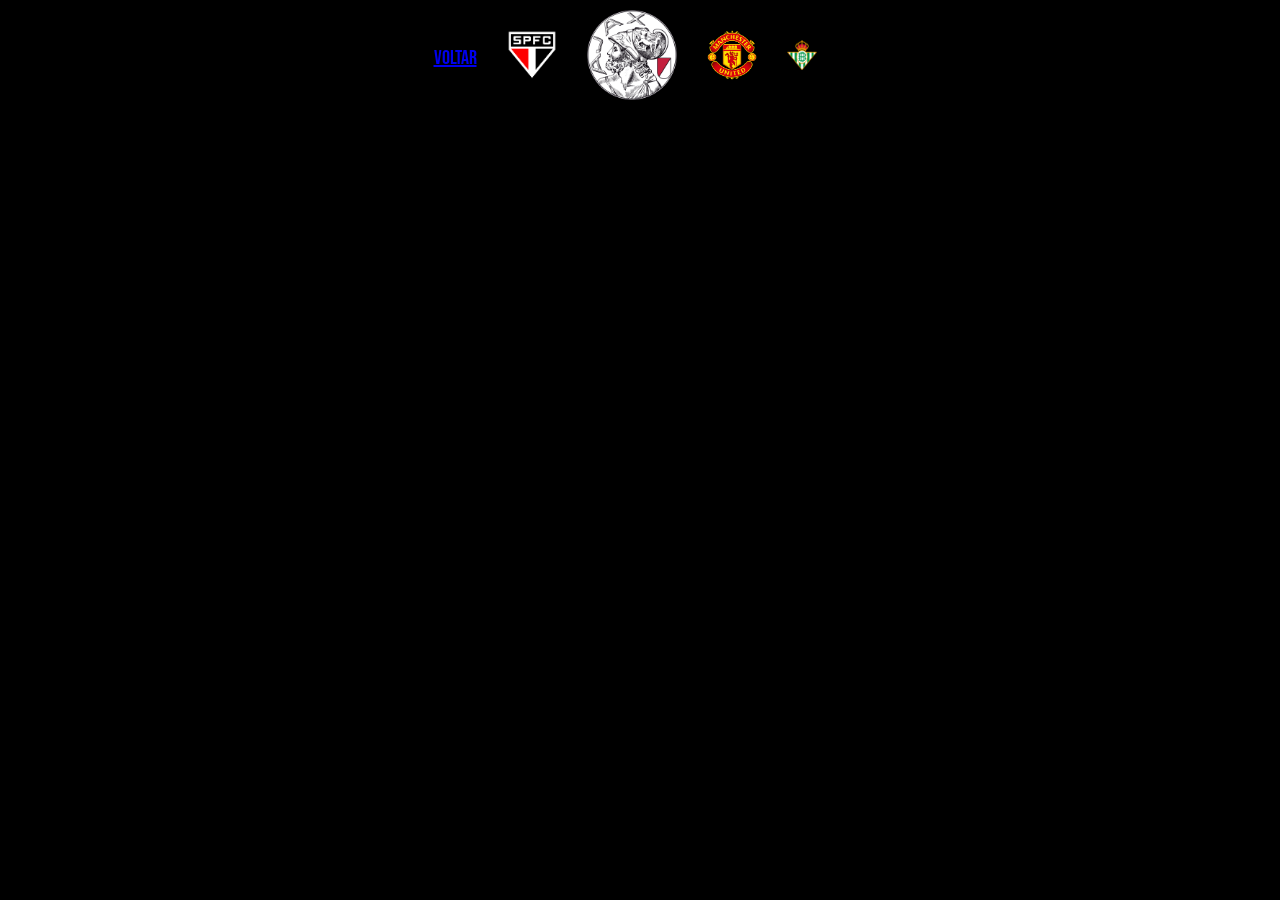
==== ajax.html @ 272045f8 "first commit" ====
<!DOCTYPE html>
<html>
<head>
  <title>Ajax</title>
  <link rel="icon" type="image/x-icon" href="Logo.png">
  <link rel="stylesheet" href="css/ajax.css">
  <link href="https://fonts.googleapis.com/css2?family=Bebas+Neue&display=swap" rel="stylesheet">
</head>
<body>
  <header>
    <a href="index.html">Voltar</a>
    <a href="spfc.html" class="sescudo">
      <img src="img/spfc.png" alt="escudo">
    </a>
    <a href="https://english.ajax.nl" target="_blank" class="escudo">
      <img src="img/ajax.png" alt="escudo"> 
    </a>
    <a href="united.html" class="sescudo">
      <img src="img/manut.webp" alt="escudo">
    </a>
    <a href="betis.html" class="tescudo">
      <img src="img/betis.png" alt="escudo">
    </a>
  <footer>

  </footer>
</body>
</html>
---- css/ajax.css ----
* {
  font-family: 'Bebas Neue', sans-serif;
}

header {
  align-items: center;
  justify-content: center;
  display: flex;
  height: 100px;
  gap: 30px;
}

.escudo img {
  width: 90px;
  height: 90px;
}

.sescudo img {
  width: 50px;
  height: 50px;
}

.tescudo img {
  width: 30px;
  height: 30px;
}

body {
  background-color: black;
  color: white;
  font-size: 20PX;
  font-family: 'Bebas Neue', sans-serif;
}
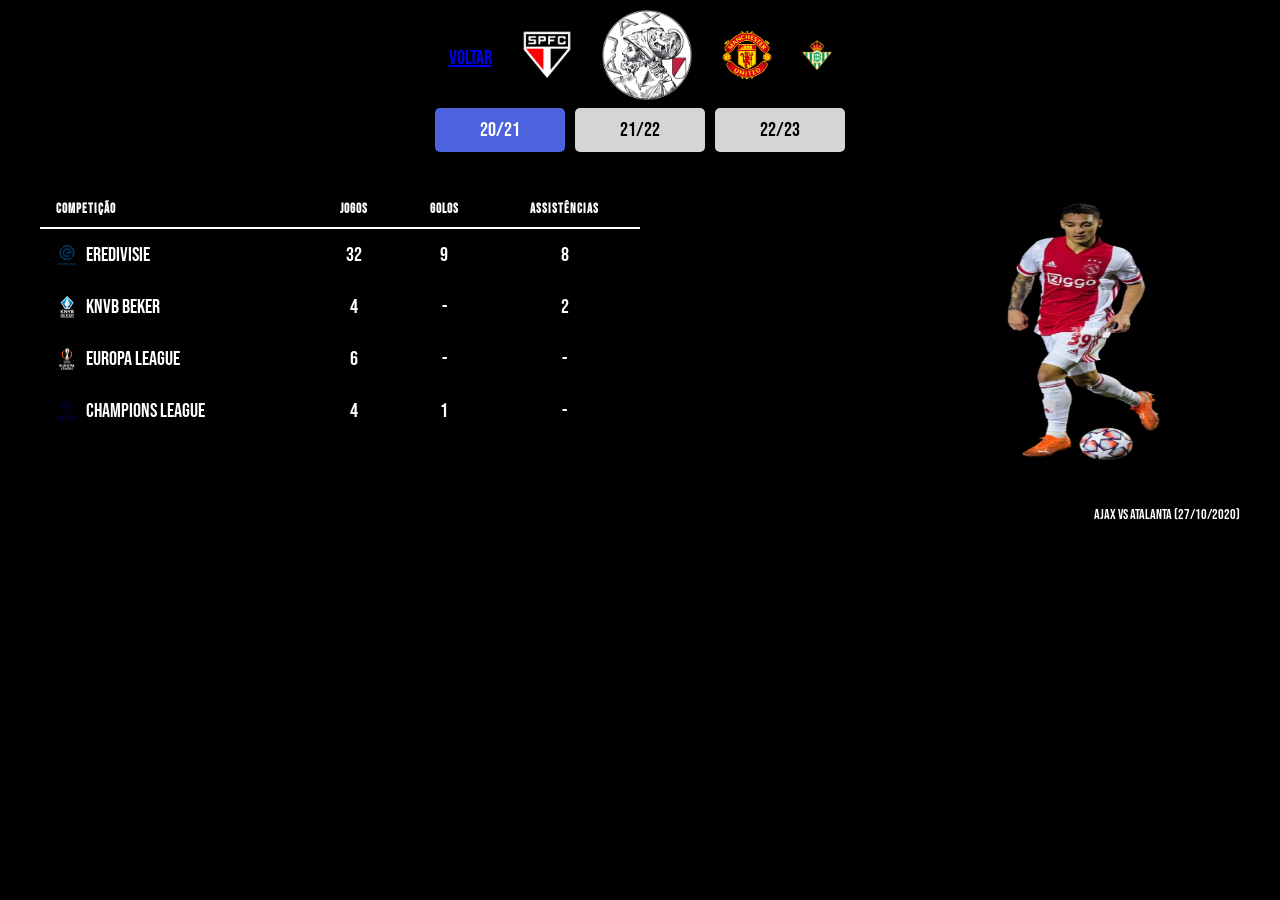
==== commit 201622e3: "second commit" ====
--- a/ajax.html
+++ b/ajax.html
@@ -21,6 +21,110 @@
     <a href="betis.html" class="tescudo">
       <img src="img/betis.png" alt="escudo">
     </a>
+  </header>
+  <section>
+    <input type="radio" name="tabs" id="tab1" checked>
+    <input type="radio" name="tabs" id="tab2">
+    <input type="radio" name="tabs" id="tab3">
+
+  <div class="tabs">
+    <label for="tab1">20/21</label>
+    <label for="tab2">21/22</label>
+    <label for="tab3">22/23</label>
+  </div>
+      <!--conteudo-->
+      <div class="tab-content" id="content1">
+        <div class="antony">
+          <img src="img/antony-21.png" alt="antony">
+          <p>Ajax vs Atalanta (27/10/2020)</p>
+        </div>
+      <table>
+        <thead>
+          <tr>
+            <th>Competição</th>
+            <th>Jogos</th>
+            <th>Golos</th>
+            <th>Assistências</th>
+          </tr>
+        </thead>
+        <tbody>
+          <tr>
+            <td><div class="competicao"><img src="img/eredivisie.png">Eredivisie</div></td>
+            <td>32</td><td>9</td><td>8</td>
+          </tr>
+          <tr>
+            <td><div class="competicao"><img src="img/knvb.png">KNVB BEKER</div></td>
+            <td>4</td><td>-</td><td>2</td>
+          </tr>
+          <tr>
+            <td><div class="competicao"><img src="img/europal.png">Europa League</div></td>
+            <td>6</td><td>-</td><td>-</td>
+          </tr>
+          <tr>
+            <td><div class="competicao"><img src="img/championsl.png">Champions League</div></td>
+            <td>4</td><td>1</td><td>-</td>
+          </tr>
+        </tbody>
+      </table>
+      </div>
+      <div class="tab-content" id="content2">
+        <div class="antony">
+        <img src="img/antony-22.png" alt="antony">
+      <p class="antony">Ajax vs Heerenveen (11/05/2022)</p>
+      </div>
+      <table>
+        <thead>
+          <tr>
+            <th>Competição</th>
+            <th>Jogos</th>
+            <th>Golos</th>
+            <th>Assistências</th>
+          </tr>
+        </thead>
+        <tbody>
+          <tr>
+            <td><div class="competicao"><img src="img/eredivisie.png">Eredivisie</div></td>
+            <td>23</td><td>8</td><td>4</td>
+          </tr>
+          <tr>
+            <td><div class="competicao"><img src="img/knvb.png">KNVB BEKER</div></td>
+            <td>7</td><td>2</td><td>4</td>
+          </tr>
+          <tr>
+            <td><div class="competicao"><img src="img/championsl.png">Champions League</div></td>
+            <td>3</td><td>2</td><td>2</td>
+          </tr>
+        </tbody>
+      </table>
+      </div>
+      <div class="tab-content" id="content3">
+        <div class="antony">
+        <img src="img/antony-23.png" alt="antony">
+      <p class="antony">Ajax vs FC Groningen (14/08/2022)</p>
+      </div>
+      <table>
+        <thead>
+          <tr>
+            <th>Competição</th>
+            <th>Jogos</th>
+            <th>Golos</th>
+            <th>Assistências</th>
+          </tr>
+        </thead>
+        <tbody>
+          <tr>
+            <td><div class="competicao"><img src="img/eredivisie.png">Eredivisie</div></td>
+            <td>2</td><td>1</td><td>2</td>
+          </tr>
+          <tr>
+            <td><div class="competicao"><img src="img/cruiff.svg">Supertaça Johan Cruijff</div></td>
+            <td>1</td><td>1</td><td>2</td>
+          </tr>
+        </tbody>
+      </table>
+      </div>
+      
+    </section>
   <footer>
 
   </footer>
--- a/css/ajax.css
+++ b/css/ajax.css
@@ -30,4 +30,103 @@
   color: white;
   font-size: 20PX;
   font-family: 'Bebas Neue', sans-serif;
-}+}
+
+section {
+  max-width: 1200px;
+  width: 100%;
+  min-height: 300px;
+  margin: 0 auto;
+}
+
+.tabs {
+  display: flex;
+  justify-content: center;
+  gap: 10px;
+}
+
+input[type="radio"] {
+  display: none;
+}
+
+label {
+  padding: 10px 45px;
+  background-color: #d5d5d5;
+  border-radius: 5px;
+  color: black;
+  cursor: pointer;
+  transition: .4s;
+}
+
+.tab-content {
+  display: none;
+  margin: 20px 0;
+}
+
+#tab1:checked ~ .tabs label[for="tab1"],
+#tab2:checked ~ .tabs label[for="tab2"],
+#tab3:checked ~ .tabs label[for="tab3"] {
+  background-color: #4d63dd;
+  color: white;
+}
+
+#tab1:checked~#content1,
+#tab2:checked~#content2,
+#tab3:checked~#content3{
+  display: block;
+}
+
+table {
+  border-collapse: collapse;
+  width: 100%;
+  max-width: 600px;
+  margin-top: -350px;
+}
+
+th, td {
+  padding: 14px 16px;
+  text-align: center;
+}
+
+td:first-child, th:first-child { text-align: left; }
+
+th {
+  color: #fff;
+  font-size: 13px;
+  text-transform: uppercase;
+  letter-spacing: 1px;
+  border-bottom: 2px solid #fff;
+  padding-bottom: 10px;
+}
+
+td {
+  color: #fff;
+}
+
+.competicao {
+  display: flex;
+  align-items: center;
+  gap: 8px;
+}
+
+.competicao img {
+  width: 22px;
+  height: 22px;
+  object-fit: contain;
+}
+
+.antony {
+  text-align: right;
+}
+
+.antony img {
+  width: 300px;
+  height: 300px;
+  display: block;
+  margin-left: auto;
+  margin-top: 40px;
+}
+
+.antony p {
+  font-size: 14px;
+}
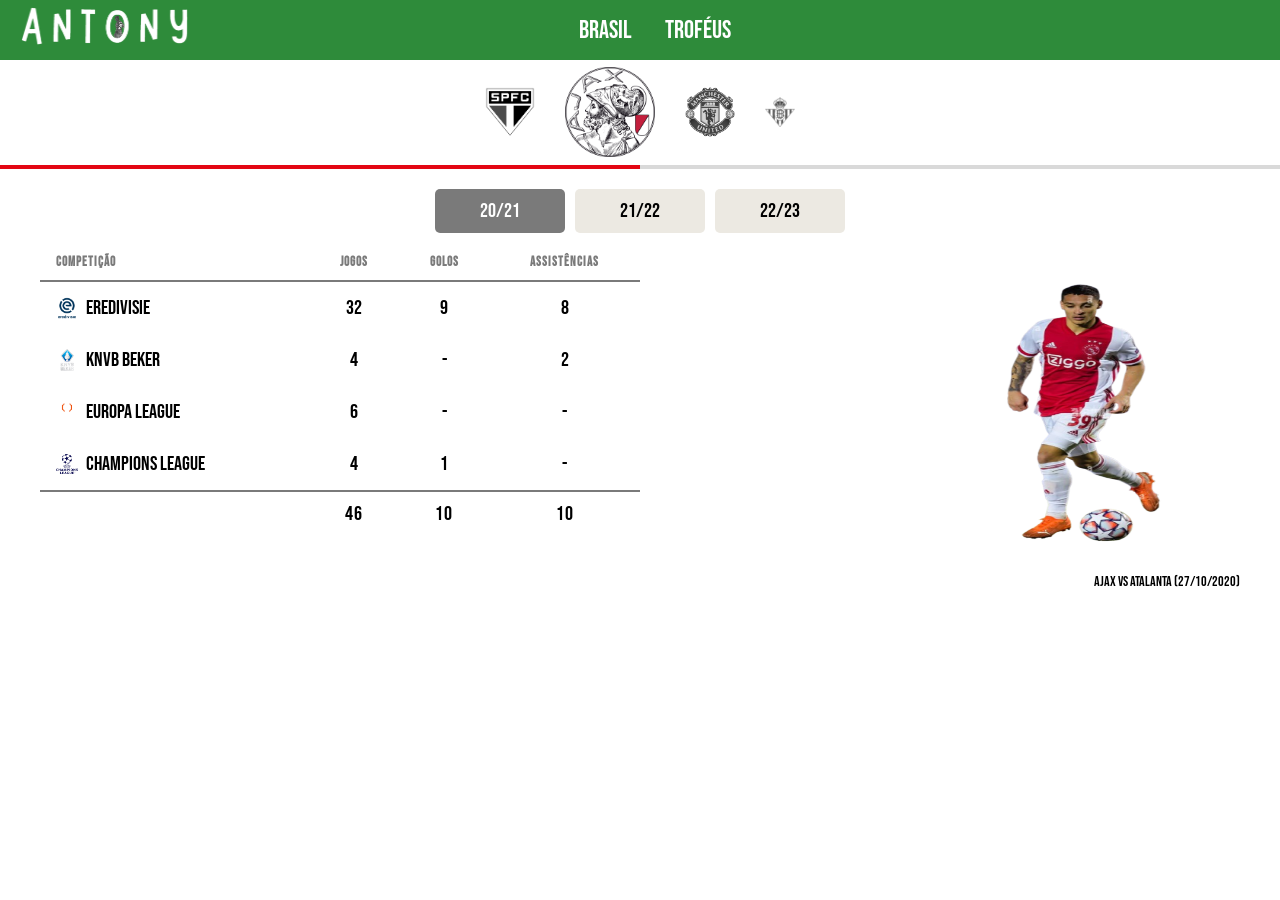
==== commit 5c9c9805: "third commit" ====
--- a/ajax.html
+++ b/ajax.html
@@ -8,20 +8,39 @@
 </head>
 <body>
   <header>
-    <a href="index.html">Voltar</a>
-    <a href="spfc.html" class="sescudo">
-      <img src="img/spfc.png" alt="escudo">
-    </a>
-    <a href="https://english.ajax.nl" target="_blank" class="escudo">
-      <img src="img/ajax.png" alt="escudo"> 
-    </a>
-    <a href="united.html" class="sescudo">
-      <img src="img/manut.webp" alt="escudo">
-    </a>
-    <a href="betis.html" class="tescudo">
-      <img src="img/betis.png" alt="escudo">
-    </a>
-  </header>
+    <div class="voltar">
+      <a href="index.html">
+        <img src="img/logow.png" alt="voltar">
+      </a>
+    </div>
+    <div class="button">
+      <a href="brasil.html">Brasil</a>
+      <a href="trofeus.html">Troféus</a>
+    </div>
+      </header>
+
+      <div class="linha-header1"></div>
+
+      <div class="sub-header">
+
+      <a href="spfc.html" class="sescudo">
+        <img src="img/spfcb.png" alt="escudo">
+      </a>
+      <a href="https://english.ajax.nl" target="_blank" class="escudo">
+        <img src="img/ajax.png" alt="escudo"> 
+      </a>
+      <a href="united.html" class="sescudo">
+        <img src="img/manutb.webp" alt="escudo">
+      </a>
+      <a href="betis.html" class="tescudo">
+        <img src="img/betisb.png" alt="escudo">
+      </a>
+
+    </div>
+
+
+  <div class="linha-header2"></div>
+
   <section>
     <input type="radio" name="tabs" id="tab1" checked>
     <input type="radio" name="tabs" id="tab2">
@@ -65,6 +84,14 @@
             <td>4</td><td>1</td><td>-</td>
           </tr>
         </tbody>
+        <tfoot>
+          <tr>
+            <td></td>
+            <td>0</td>
+            <td>0</td>
+            <td>0</td>
+          </tr>
+        </tfoot>
       </table>
       </div>
       <div class="tab-content" id="content2">
@@ -95,6 +122,14 @@
             <td>3</td><td>2</td><td>2</td>
           </tr>
         </tbody>
+        <tfoot>
+          <tr>
+            <td></td>
+            <td>0</td>
+            <td>0</td>
+            <td>0</td>
+          </tr>
+        </tfoot>
       </table>
       </div>
       <div class="tab-content" id="content3">
@@ -121,10 +156,46 @@
             <td>1</td><td>1</td><td>2</td>
           </tr>
         </tbody>
+        <tfoot>
+          <tr>
+            <td></td>
+            <td>0</td>
+            <td>0</td>
+            <td>0</td>
+          </tr>
+        </tfoot>
       </table>
       </div>
       
     </section>
+
+    <script>
+
+      document.querySelectorAll('table').forEach(function(tabela) {
+    
+        var totalJogos = 0;
+        var totalGolos = 0;
+        var totalAssistencias = 0;
+    
+        tabela.querySelectorAll('tbody tr').forEach(function(linha) {
+    
+          var jogos         = linha.querySelectorAll('td')[1].textContent;
+          var golos         = linha.querySelectorAll('td')[2].textContent;
+          var assistencias  = linha.querySelectorAll('td')[3].textContent;
+    
+          if (jogos !== '-')        totalJogos        += parseInt(jogos);
+          if (golos !== '-')        totalGolos        += parseInt(golos);
+          if (assistencias !== '-') totalAssistencias += parseInt(assistencias);
+        });
+    
+        var colunasTfoot = tabela.querySelector('tfoot').querySelectorAll('td');
+        colunasTfoot[1].textContent = totalJogos;
+        colunasTfoot[2].textContent = totalGolos        === 0 ? '-' : totalGolos;
+        colunasTfoot[3].textContent = totalAssistencias === 0 ? '-' : totalAssistencias;
+    
+      });
+    
+    </script>
   <footer>
 
   </footer>
--- a/css/ajax.css
+++ b/css/ajax.css
@@ -1,4 +1,7 @@
 * {
+  margin: 0;
+  padding: 0;
+  box-sizing: border-box;
   font-family: 'Bebas Neue', sans-serif;
 }
 
@@ -6,8 +9,41 @@
   align-items: center;
   justify-content: center;
   display: flex;
+  height: 60px;
+  position: relative;
+  background-color: #2e8b3a;
+}
+
+.voltar {
+  position: absolute;
+  left: 20px; 
+}
+
+.voltar img {
+  width: 170px;
+  height: 50px;
+}
+
+.button a{
+  color: white;
+  text-decoration: none;
+  font-size: 25PX;
+  padding-left: 30px;
+}
+
+.linha-header1 {
+  height: 5px;
+  background: linear-gradient(to right, #1A6626);
+
+}
+
+.sub-header {
+  align-items: center;
+  justify-content: center;
+  display: flex;
   height: 100px;
   gap: 30px;
+  position: relative;
 }
 
 .escudo img {
@@ -25,9 +61,15 @@
   height: 30px;
 }
 
+.linha-header2 {
+  height: 4px;
+  background: linear-gradient(to right, #E30613 50%, #D9D9D9 50%);
+  margin-bottom: 20px; 
+}
+
 body {
-  background-color: black;
-  color: white;
+  background-color: white;
+  color: black;
   font-size: 20PX;
   font-family: 'Bebas Neue', sans-serif;
 }
@@ -51,7 +93,7 @@
 
 label {
   padding: 10px 45px;
-  background-color: #d5d5d5;
+  background-color: #ece9e2;
   border-radius: 5px;
   color: black;
   cursor: pointer;
@@ -66,7 +108,7 @@
 #tab1:checked ~ .tabs label[for="tab1"],
 #tab2:checked ~ .tabs label[for="tab2"],
 #tab3:checked ~ .tabs label[for="tab3"] {
-  background-color: #4d63dd;
+  background-color: #7A7A7A;
   color: white;
 }
 
@@ -91,16 +133,16 @@
 td:first-child, th:first-child { text-align: left; }
 
 th {
-  color: #fff;
+  color: #7A7A7A;
   font-size: 13px;
   text-transform: uppercase;
   letter-spacing: 1px;
-  border-bottom: 2px solid #fff;
+  border-bottom: 2px solid #7A7A7A;
   padding-bottom: 10px;
 }
 
 td {
-  color: #fff;
+  color: black;
 }
 
 .competicao {
@@ -114,6 +156,19 @@
   height: 22px;
   object-fit: contain;
 }
+
+tfoot tr {
+  border-top: 2px solid #7A7A7A; 
+}
+
+tfoot td {
+  color: black;
+  font-size: 20px;
+  padding: 10px 16px;
+  text-transform: uppercase;
+  letter-spacing: 1px;
+}
+
 
 .antony {
   text-align: right;
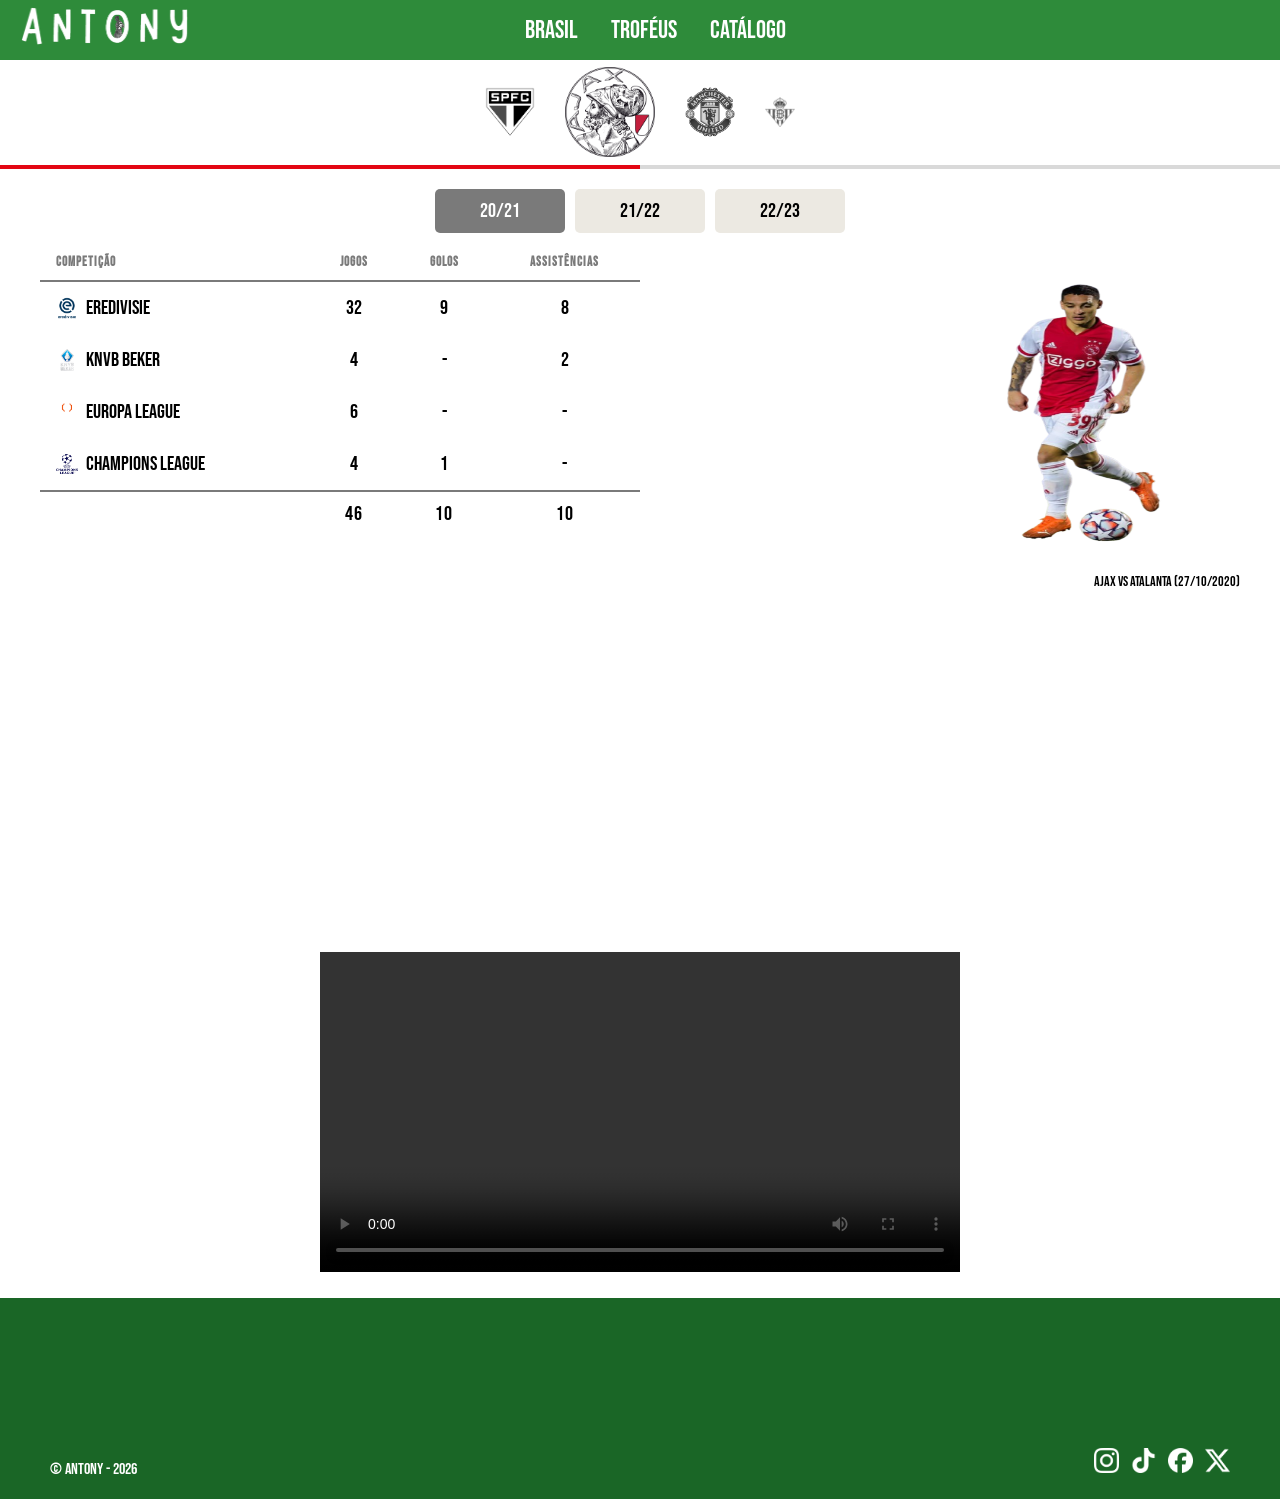
==== commit d560748b: "Add catalog, social assets, video clips, and page updates Made-with: Cursor" ====
--- a/ajax.html
+++ b/ajax.html
@@ -16,6 +16,7 @@
     <div class="button">
       <a href="brasil.html">Brasil</a>
       <a href="trofeus.html">Troféus</a>
+      <a href="catalogo.html">Catálogo</a>
     </div>
       </header>
 
@@ -93,6 +94,9 @@
           </tr>
         </tfoot>
       </table>
+      <div class="video">
+        <video controls="" src="mp4/ajax20.mp4"></video>
+      </div>
       </div>
       <div class="tab-content" id="content2">
         <div class="antony">
@@ -131,6 +135,9 @@
           </tr>
         </tfoot>
       </table>
+      <div class="video" style="margin-top: 5rem;">
+        <video controls="" src="mp4/ajax21.mp4"></video>
+      </div>
       </div>
       <div class="tab-content" id="content3">
         <div class="antony">
@@ -165,6 +172,9 @@
           </tr>
         </tfoot>
       </table>
+      <div class="video" style="margin-top: 7rem;">
+        <video controls="" src="mp4/ajax22.mp4"></video>
+      </div>
       </div>
       
     </section>
@@ -197,7 +207,21 @@
     
     </script>
   <footer>
-
+    <p>&copy; Antony - 2026</p>
+      <div class="icon">
+          <a href="https://www.instagram.com/antony00/" target="_blank">
+          <img src="img/insta.webp" alt="icon">
+        </a>
+          <a href="https://www.tiktok.com/@antourny" target="_blank">
+          <img src="img/tkk.webp" alt="icon">
+       </a>
+          <a href="https://www.facebook.com/antonysantos00" target="_blank">
+          <img src="img/facebook.webp" alt="icon">
+        </a>
+          <a href="https://x.com/antony00" target="_blank">
+          <img src="img/x.png" alt="icon">
+        </a>
+      </div>
   </footer>
 </body>
 </html>
--- a/css/ajax.css
+++ b/css/ajax.css
@@ -185,3 +185,39 @@
 .antony p {
   font-size: 14px;
 }
+
+.video {
+  text-align: center;
+}
+
+.video video {
+  width: 40rem;
+  height: 20rem;
+  margin-top: 26rem;
+}
+
+footer {
+  background-color: #1A6626;
+  padding: 150px 50px 20px 50px;
+  display: flex;
+  gap: 12px;
+  align-items: flex-end;
+  justify-content: space-between;
+}
+
+.icon {
+  display: flex;
+  gap: 12px;
+  align-items: flex-end;
+}
+
+.icon img {
+  width: 25px;
+  height: 25px;
+}
+
+footer p {
+  color: white;
+  font-size: 16PX;
+  font-family: 'Bebas Neue', sans-serif;
+}
